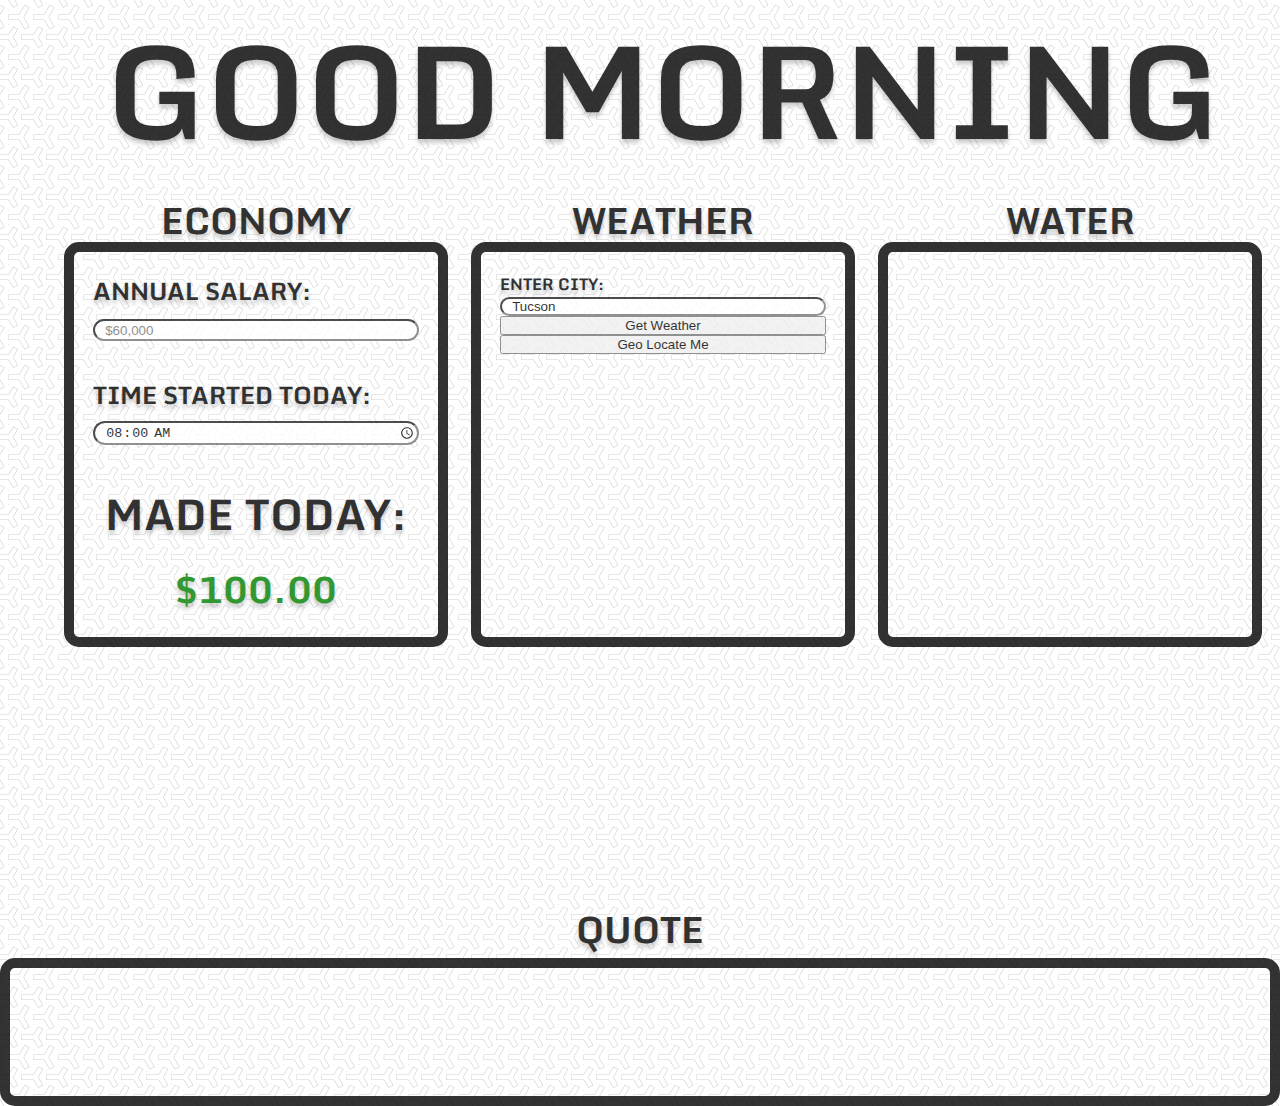
==== motivationBot_v2/index.html @ b48c74b9 "Initial Upload" ====
<!DOCTYPE html>
<html lang="en">

<head>
    <meta charset="UTF-8">
    <meta name="viewport" content="width=device-width, initial-scale=1.0">
    <title>Document</title>
    <link rel="preconnect" href="https://fonts.gstatic.com">
    <link href="https://fonts.googleapis.com/css2?family=Monda:wght@400;700&display=swap" rel="stylesheet">
    <link rel="stylesheet" href="./style.css">
</head>

<body>
    <div class="container">
        <div class="title">
            <h1>Good Morning</h1>
        </div>

        <div class="econ box-container">
            <h2>ECONOMY</h2>
            <div class="box">
                <div class="salary-container">
                    <label for="salary">Annual Salary:</label>
                    <input type="number" id="salary" name="salary" value='' placeholder="$60,000">
                </div>

                <div class="start-time-container">
                    <label for="time-started">Time Started Today:</label>
                    <input type="time" id="time" name="time" value="08:00">
                </div>

                <div class="made-today-container">
                    <h3>Made Today:</h3>
                    <span class="made-js">$100.00</span>
                </div>

            </div>
        </div>

        <div class="water box-container">
            <h2>Water</h2>
            <div class="box"></div>
        </div>
        <div class="weather box-container">
            <h2>weather</h2>
            <div class="box">
                <div class="weather-box" id="loc">
                    <div class="city">
                        <label for="city">Enter City:</label>
                        <input type="text" name="city" id="city" value="Tucson">
                        <button id="weather-button">Get Weather</button>
                        <button id="geolocation-button">Geo Locate Me</button>
                    </div>
                    <div class="weather-js">
                        <div class="weather-box" id="temp"></div>
                        <div class="weather-box"><img src="" id='icon' alt="weather icon"></div>
                        <div class="weather-box" id="city-js"></div>
                        <div class="weather-box" id="descr"></div>
                    </div>
                </div>
            </div>
        </div>
    </div>
    <div class="quote box-container">
        <h2>quote</h2>
        <div class="box"></div>
    </div>

</body>
<script src="./app/salary.js"></script>
<script src="./app/weather.js"></script>
<script src="./app/geo.js"></script>

</html>
---- motivationBot_v2/style.css ----
* {
  -webkit-box-sizing: border-box;
  /* Safari/Chrome, other WebKit */
  /* Firefox, other Gecko */
  box-sizing: border-box;
  margin: 0;
  padding: 0;
}

body {
  font-family: "Monda", sans-serif;
  background-image: url(./img/y-so-serious-white.png);
  opacity: 0.8;
  color: black;
  font-weight: bold;
  text-transform: uppercase;
  text-shadow: 0px 4px 4px rgba(0, 0, 0, 0.25);
}

.container {
  display: -ms-grid;
  display: grid;
  margin: 0vh 5vw 5vh 5vw;
  -ms-grid-columns: (30vw)[3];
      grid-template-columns: repeat(3, 30vw);
  -ms-grid-rows: 20vh 50vh 25vh;
      grid-template-rows: 20vh 50vh 25vh;
  gap: 2%;
}

.title {
  line-height: 20vh;
  font-size: clamp(8px, 5vw, 72px);
  -ms-grid-column: 1;
  -ms-grid-column-span: 3;
  grid-column: 1/4;
  -ms-grid-row: 1;
  grid-row: 1;
  display: -webkit-box;
  display: -ms-flexbox;
  display: flex;
  -webkit-box-pack: center;
      -ms-flex-pack: center;
          justify-content: center;
  -ms-flex-line-pack: center;
      align-content: center;
}

.econ {
  -ms-grid-column: 1;
  -ms-grid-column-span: 1;
  grid-column: 1/2;
  -ms-grid-row: 2;
  grid-row: 2;
}

.box-container > h2 {
  display: -webkit-box;
  display: -ms-flexbox;
  display: flex;
  -webkit-box-orient: vertical;
  -webkit-box-direction: normal;
      -ms-flex-direction: column;
          flex-direction: column;
  -webkit-box-pack: center;
      -ms-flex-pack: center;
          justify-content: center;
  -webkit-box-align: center;
      -ms-flex-align: center;
          align-items: center;
  height: 10%;
  font-size: clamp(12px, 3vw, 36px);
}

.box {
  display: -ms-grid;
  display: grid;
  height: 90%;
  -ms-grid-columns: 1fr;
      grid-template-columns: 1fr;
  -ms-grid-rows: 1fr 1fr 2fr;
      grid-template-rows: 1fr 1fr 2fr;
  gap: 10%;
  border: solid black 10px;
  border-radius: 15px;
  padding: 5%;
}

.salary-container,
.start-time-container {
  font-size: clamp(12px, 2vw, 24px);
  display: -ms-grid;
  display: grid;
  gap: 10%;
  -ms-grid-columns: 1fr;
      grid-template-columns: 1fr;
  grid-row: 1fr 1fr;
}

input {
  height: 100%;
  width: 100%;
  background-color: #fff;
  border-radius: 25px;
  outline: none;
  padding-left: 10px;
}

input:focus {
  padding-left: 10px;
}

.salary-container {
  -ms-grid-column: 1;
  grid-column: 1;
  -ms-grid-row: 1;
  grid-row: 1;
}

.start-time-container {
  -ms-grid-column: 1;
  grid-column: 1;
  -ms-grid-row: 2;
  grid-row: 2;
}

.made-today-container {
  font-size: clamp(12px, 4vw, 36px);
  -ms-grid-column: 1;
  grid-column: 1;
  -ms-grid-row: 3;
  grid-row: 3;
  display: -webkit-box;
  display: -ms-flexbox;
  display: flex;
  -webkit-box-orient: vertical;
  -webkit-box-direction: normal;
      -ms-flex-direction: column;
          flex-direction: column;
  -webkit-box-pack: center;
      -ms-flex-pack: center;
          justify-content: center;
  -webkit-box-align: center;
      -ms-flex-align: center;
          align-items: center;
}

.made-today-container > h3 {
  width: 100%;
  height: 100%;
  text-align: center;
}

.made-js {
  width: 100%;
  color: green;
  text-align: center;
}

.weather {
  -ms-grid-column: 2;
  -ms-grid-column-span: 1;
  grid-column: 2/3;
  -ms-grid-row: 2;
  grid-row: 2;
}

.city {
  display: -webkit-box;
  display: -ms-flexbox;
  display: flex;
  -webkit-box-orient: vertical;
  -webkit-box-direction: normal;
      -ms-flex-direction: column;
          flex-direction: column;
}

#icon {
  visibility: hidden;
}

.water {
  -ms-grid-column: 3;
  -ms-grid-column-span: 1;
  grid-column: 3/4;
  -ms-grid-row: 2;
  grid-row: 2;
}

.quote {
  -ms-grid-column: 1;
  -ms-grid-column-span: 3;
  grid-column: 1/4;
  -ms-grid-row: 3;
  grid-row: 3;
}
/*# sourceMappingURL=style.css.map */
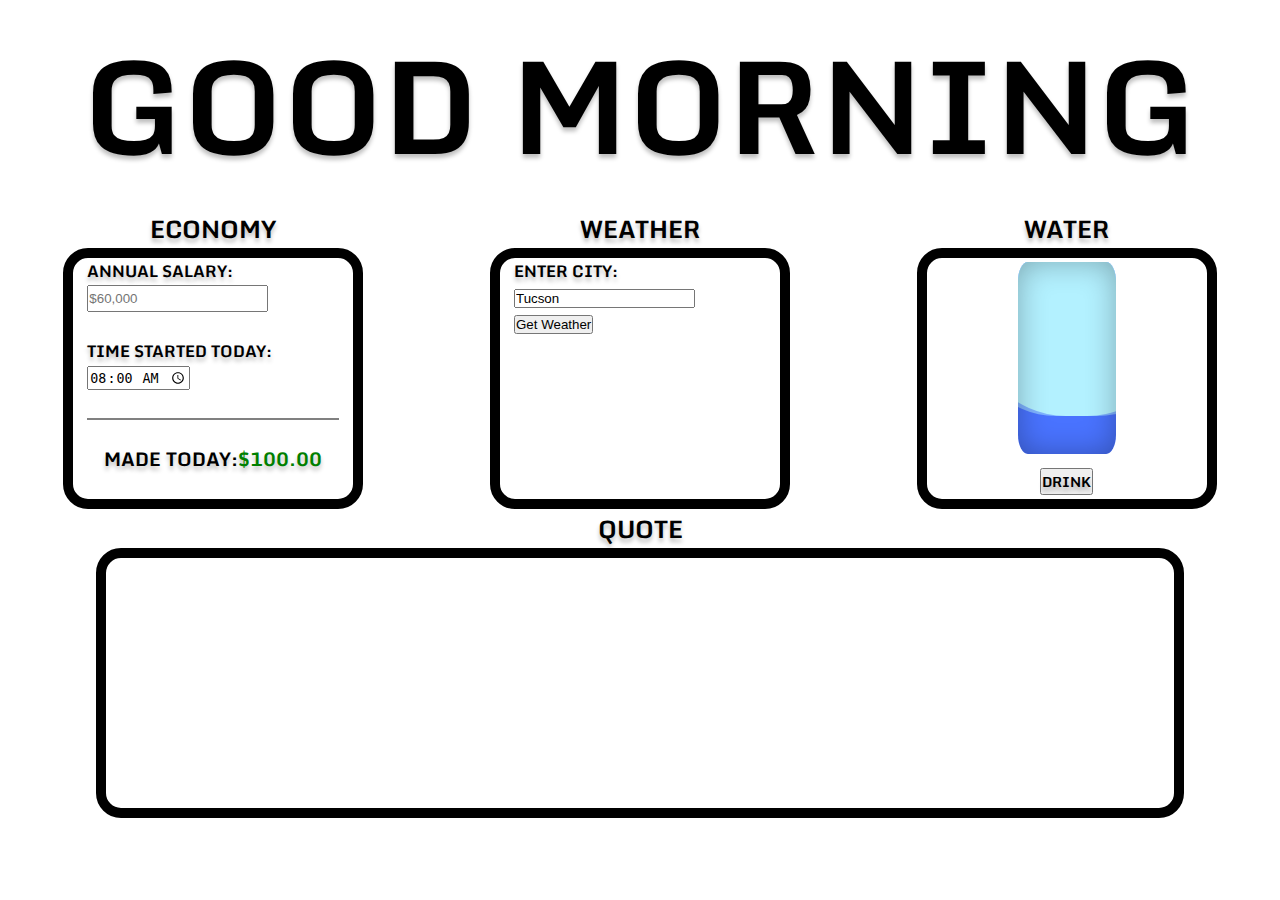
==== commit d204898d: "Final touches to javascript and full site" ====
--- a/motivationBot_v2/index.html
+++ b/motivationBot_v2/index.html
@@ -13,62 +13,84 @@
 <body>
     <div class="container">
         <div class="title">
-            <h1>Good Morning</h1>
+            <h1>Good <span class="time-of-day">Morning</span></h1>
         </div>
+        <div class="main-container">
+            <div class="econ box-container">
+                <h2>ECONOMY</h2>
+                <div class="box">
+                    <div class="salary-container">
+                        <label for="salary">Annual Salary:</label>
+                        <input type="number" id="salary" name="salary" value='' placeholder="$60,000">
+                    </div>
 
-        <div class="econ box-container">
-            <h2>ECONOMY</h2>
-            <div class="box">
-                <div class="salary-container">
-                    <label for="salary">Annual Salary:</label>
-                    <input type="number" id="salary" name="salary" value='' placeholder="$60,000">
+                    <div class="start-time-container">
+                        <label for="time-started">Time Started Today:</label>
+                        <input type="time" id="time" name="time" value="08:00">
+                    </div>
+
+                    <div class="made-today-container">
+                        <h3>Made Today:</h3>
+                        <h3 class="made-js">$100.00</h3>
+                    </div>
+
                 </div>
+            </div>
 
-                <div class="start-time-container">
-                    <label for="time-started">Time Started Today:</label>
-                    <input type="time" id="time" name="time" value="08:00">
-                </div>
 
-                <div class="made-today-container">
-                    <h3>Made Today:</h3>
-                    <span class="made-js">$100.00</span>
+            <div class="weather box-container">
+                <h2>weather</h2>
+                <div class="box">
+                    <div id="city-container" class="city">
+                        <label for="city">Enter City:</label>
+                        <input type="text" name="city" id="city" value="Tucson">
+                        <button id="weather-button">Get Weather</button>
+                    </div>
+                    <div class="weather-js">
+                        <div class="weather-box" id="temp"></div>
+                        <div class="weather-box" id="icon-container">
+                            <img src="" id='icon' alt="weather icon">
+                            <div class="weather-box" id="weather"></div>
+                        </div>
+                        <input class="weather-box" id="city-js">
+                        </input>
+                    </div>
                 </div>
 
             </div>
-        </div>
 
-        <div class="water box-container">
-            <h2>Water</h2>
-            <div class="box"></div>
-        </div>
-        <div class="weather box-container">
-            <h2>weather</h2>
-            <div class="box">
-                <div class="weather-box" id="loc">
-                    <div class="city">
-                        <label for="city">Enter City:</label>
-                        <input type="text" name="city" id="city" value="Tucson">
-                        <button id="weather-button">Get Weather</button>
-                        <button id="geolocation-button">Geo Locate Me</button>
+
+
+            <div class="water box-container">
+                <h2>Water</h2>
+                <div class="box">
+
+                    <div class="shape">
+                        <div class="wave" id="wave-height">
+                        </div>
                     </div>
-                    <div class="weather-js">
-                        <div class="weather-box" id="temp"></div>
-                        <div class="weather-box"><img src="" id='icon' alt="weather icon"></div>
-                        <div class="weather-box" id="city-js"></div>
-                        <div class="weather-box" id="descr"></div>
-                    </div>
+                    <button class="drink">Drink</button>
+
                 </div>
             </div>
         </div>
-    </div>
-    <div class="quote box-container">
-        <h2>quote</h2>
-        <div class="box"></div>
+
+        <div class="quote box-container">
+            <h2>quote</h2>
+            <div class="box">
+
+                <div class="quote-text"></div>
+                <div class="author"></div>
+            </div>
+        </div>
     </div>
 
 </body>
 <script src="./app/salary.js"></script>
 <script src="./app/weather.js"></script>
 <script src="./app/geo.js"></script>
+<script src="./app/water.js"></script>
+<script src="./app/greeting.js"></script>
+<script src="./app/quote.js"></script>
 
 </html>--- a/motivationBot_v2/style.css
+++ b/motivationBot_v2/style.css
@@ -1,16 +1,13 @@
 * {
   -webkit-box-sizing: border-box;
-  /* Safari/Chrome, other WebKit */
-  /* Firefox, other Gecko */
   box-sizing: border-box;
   margin: 0;
   padding: 0;
 }
 
-body {
+body,
+#city-js {
   font-family: "Monda", sans-serif;
-  background-image: url(./img/y-so-serious-white.png);
-  opacity: 0.8;
   color: black;
   font-weight: bold;
   text-transform: uppercase;
@@ -18,154 +15,161 @@
 }
 
 .container {
+  height: 100vh;
+  width: 100vw;
+  display: -webkit-box;
+  display: -ms-flexbox;
+  display: flex;
+  -webkit-box-orient: vertical;
+  -webkit-box-direction: normal;
+      -ms-flex-direction: column;
+          flex-direction: column;
+}
+
+.title {
+  font-size: clamp(24px, 5vw, 4em);
+  text-align: center;
+}
+
+.main-container {
+  display: -webkit-box;
+  display: -ms-flexbox;
+  display: flex;
+  -webkit-box-orient: horizontal;
+  -webkit-box-direction: normal;
+      -ms-flex-direction: row;
+          flex-direction: row;
+  -ms-flex-wrap: wrap;
+      flex-wrap: wrap;
+  -ms-flex-pack: distribute;
+      justify-content: space-around;
+  -webkit-box-align: center;
+      -ms-flex-align: center;
+          align-items: center;
+}
+
+.box-container {
+  height: 300px;
+  width: 300px;
+  -ms-flex-item-align: center;
+      align-self: center;
+  display: -webkit-box;
+  display: -ms-flexbox;
+  display: flex;
+  -webkit-box-orient: vertical;
+  -webkit-box-direction: normal;
+      -ms-flex-direction: column;
+          flex-direction: column;
+  -webkit-box-pack: center;
+      -ms-flex-pack: center;
+          justify-content: center;
+  -webkit-box-align: center;
+      -ms-flex-align: center;
+          align-items: center;
+}
+
+.box {
+  border: black 10px solid;
+  border-radius: 25px;
+  height: 90%;
+  width: 100%;
+  display: -webkit-box;
+  display: -ms-flexbox;
+  display: flex;
+  -webkit-box-orient: vertical;
+  -webkit-box-direction: normal;
+      -ms-flex-direction: column;
+          flex-direction: column;
+  -webkit-box-pack: center;
+      -ms-flex-pack: center;
+          justify-content: center;
+  -webkit-box-align: center;
+      -ms-flex-align: center;
+          align-items: center;
+}
+
+.quote {
+  -webkit-box-orient: horizontal;
+  -webkit-box-direction: normal;
+      -ms-flex-direction: row;
+          flex-direction: row;
+  -ms-flex-wrap: wrap;
+      flex-wrap: wrap;
+  -ms-flex-pack: distribute;
+      justify-content: space-around;
+  -webkit-box-align: start;
+      -ms-flex-align: start;
+          align-items: flex-start;
+  width: 85vw;
+}
+
+.box div {
+  width: 90%;
+  height: 100%;
+}
+
+.made-today-container {
+  border-top: 2px grey solid;
+  display: -webkit-box;
+  display: -ms-flexbox;
+  display: flex;
+  -webkit-box-orient: horizontal;
+  -webkit-box-direction: normal;
+      -ms-flex-direction: row;
+          flex-direction: row;
+  -webkit-box-align: center;
+      -ms-flex-align: center;
+          align-items: center;
+  -webkit-box-pack: center;
+      -ms-flex-pack: center;
+          justify-content: center;
+}
+
+.made-js {
+  color: green;
+}
+
+#salary {
+  height: 35%;
+}
+
+.weather-js {
+  visibility: hidden;
+  height: 100%;
   display: -ms-grid;
   display: grid;
-  margin: 0vh 5vw 5vh 5vw;
-  -ms-grid-columns: (30vw)[3];
-      grid-template-columns: repeat(3, 30vw);
-  -ms-grid-rows: 20vh 50vh 25vh;
-      grid-template-rows: 20vh 50vh 25vh;
-  gap: 2%;
-}
-
-.title {
-  line-height: 20vh;
-  font-size: clamp(8px, 5vw, 72px);
-  -ms-grid-column: 1;
-  -ms-grid-column-span: 3;
-  grid-column: 1/4;
+  -ms-grid-columns: 1fr 1fr;
+      grid-template-columns: 1fr 1fr;
+  -ms-grid-rows: 1fr 1fr;
+      grid-template-rows: 1fr 1fr;
+}
+
+#temp {
+  font-size: 20px;
   -ms-grid-row: 1;
-  grid-row: 1;
-  display: -webkit-box;
-  display: -ms-flexbox;
-  display: flex;
-  -webkit-box-pack: center;
-      -ms-flex-pack: center;
-          justify-content: center;
-  -ms-flex-line-pack: center;
-      align-content: center;
-}
-
-.econ {
+  -ms-grid-row-span: 1;
+  grid-row: 1/2;
   -ms-grid-column: 1;
   -ms-grid-column-span: 1;
   grid-column: 1/2;
-  -ms-grid-row: 2;
-  grid-row: 2;
-}
-
-.box-container > h2 {
-  display: -webkit-box;
-  display: -ms-flexbox;
-  display: flex;
-  -webkit-box-orient: vertical;
-  -webkit-box-direction: normal;
-      -ms-flex-direction: column;
-          flex-direction: column;
-  -webkit-box-pack: center;
-      -ms-flex-pack: center;
-          justify-content: center;
-  -webkit-box-align: center;
-      -ms-flex-align: center;
-          align-items: center;
-  height: 10%;
-  font-size: clamp(12px, 3vw, 36px);
-}
-
-.box {
-  display: -ms-grid;
-  display: grid;
-  height: 90%;
-  -ms-grid-columns: 1fr;
-      grid-template-columns: 1fr;
-  -ms-grid-rows: 1fr 1fr 2fr;
-      grid-template-rows: 1fr 1fr 2fr;
-  gap: 10%;
-  border: solid black 10px;
-  border-radius: 15px;
-  padding: 5%;
-}
-
-.salary-container,
-.start-time-container {
-  font-size: clamp(12px, 2vw, 24px);
-  display: -ms-grid;
-  display: grid;
-  gap: 10%;
-  -ms-grid-columns: 1fr;
-      grid-template-columns: 1fr;
-  grid-row: 1fr 1fr;
-}
-
-input {
-  height: 100%;
-  width: 100%;
-  background-color: #fff;
-  border-radius: 25px;
-  outline: none;
-  padding-left: 10px;
-}
-
-input:focus {
-  padding-left: 10px;
-}
-
-.salary-container {
-  -ms-grid-column: 1;
-  grid-column: 1;
+  display: -webkit-box;
+  display: -ms-flexbox;
+  display: flex;
+  -webkit-box-pack: center;
+      -ms-flex-pack: center;
+          justify-content: center;
+  -webkit-box-align: center;
+      -ms-flex-align: center;
+          align-items: center;
+}
+
+#icon-container {
   -ms-grid-row: 1;
-  grid-row: 1;
-}
-
-.start-time-container {
-  -ms-grid-column: 1;
-  grid-column: 1;
-  -ms-grid-row: 2;
-  grid-row: 2;
-}
-
-.made-today-container {
-  font-size: clamp(12px, 4vw, 36px);
-  -ms-grid-column: 1;
-  grid-column: 1;
-  -ms-grid-row: 3;
-  grid-row: 3;
-  display: -webkit-box;
-  display: -ms-flexbox;
-  display: flex;
-  -webkit-box-orient: vertical;
-  -webkit-box-direction: normal;
-      -ms-flex-direction: column;
-          flex-direction: column;
-  -webkit-box-pack: center;
-      -ms-flex-pack: center;
-          justify-content: center;
-  -webkit-box-align: center;
-      -ms-flex-align: center;
-          align-items: center;
-}
-
-.made-today-container > h3 {
-  width: 100%;
-  height: 100%;
-  text-align: center;
-}
-
-.made-js {
-  width: 100%;
-  color: green;
-  text-align: center;
-}
-
-.weather {
+  -ms-grid-row-span: 1;
+  grid-row: 1/2;
   -ms-grid-column: 2;
   -ms-grid-column-span: 1;
   grid-column: 2/3;
-  -ms-grid-row: 2;
-  grid-row: 2;
-}
-
-.city {
   display: -webkit-box;
   display: -ms-flexbox;
   display: flex;
@@ -173,25 +177,128 @@
   -webkit-box-direction: normal;
       -ms-flex-direction: column;
           flex-direction: column;
-}
-
-#icon {
-  visibility: hidden;
-}
-
-.water {
-  -ms-grid-column: 3;
-  -ms-grid-column-span: 1;
-  grid-column: 3/4;
+  -webkit-box-pack: center;
+      -ms-flex-pack: center;
+          justify-content: center;
+  -webkit-box-align: center;
+      -ms-flex-align: center;
+          align-items: center;
+}
+
+#weather {
+  text-align: center;
+}
+
+#city-js {
   -ms-grid-row: 2;
-  grid-row: 2;
-}
-
-.quote {
+  -ms-grid-row-span: 1;
+  grid-row: 2/3;
   -ms-grid-column: 1;
-  -ms-grid-column-span: 3;
-  grid-column: 1/4;
-  -ms-grid-row: 3;
-  grid-row: 3;
+  -ms-grid-column-span: 2;
+  grid-column: 1/3;
+  outline: 0;
+  border: 0;
+  font-size: 20px;
+  border-top: grey 3px solid;
+  text-align: center;
+}
+
+.quote-text {
+  margin-top: 5%;
+  height: 90%;
+  text-align: center;
+  -ms-grid-column-align: center;
+      justify-self: center;
+}
+
+.author {
+  font-style: italic;
+  height: 10%;
+  text-align: center;
+  -ms-grid-column-align: center;
+      justify-self: center;
+}
+
+.box .shape {
+  position: relative;
+  height: 80%;
+  width: 35%;
+  border-radius: 10%;
+  margin-bottom: 5%;
+  overflow: hidden;
+}
+
+.box .shape::after {
+  content: '';
+  position: absolute;
+  width: 100%;
+  height: 100%;
+  border-radius: 10%;
+  z-index: 3;
+  -webkit-box-shadow: inset 0px 0px 30px 0px rgba(0, 0, 0, 0.3);
+          box-shadow: inset 0px 0px 30px 0px rgba(0, 0, 0, 0.3);
+}
+
+.shape .wave {
+  position: absolute;
+  width: 200%;
+  height: 200%;
+  -webkit-transform: translate(-25%, 0);
+          transform: translate(-25%, 0);
+  background: #4973ff;
+  top: -40%;
+}
+
+.shape .wave:before,
+.shape .wave:after {
+  content: '';
+  position: absolute;
+  width: 110%;
+  height: 60%;
+}
+
+.shape .wave:before {
+  border-radius: 45%;
+  background: #b3f1ff;
+  -webkit-animation: animate 3s linear infinite;
+          animation: animate 3s linear infinite;
+}
+
+.shape .wave:after {
+  border-radius: 40%;
+  background: rgba(179, 241, 255, 0.5);
+  -webkit-animation: animate 3s linear infinite;
+          animation: animate 3s linear infinite;
+}
+
+@-webkit-keyframes animate {
+  0% {
+    -webkit-transform: translate(-5%, -65%) rotate(0deg);
+            transform: translate(-5%, -65%) rotate(0deg);
+  }
+  100% {
+    -webkit-transform: translate(-5%, -65%) rotate(360deg);
+            transform: translate(-5%, -65%) rotate(360deg);
+  }
+}
+
+@keyframes animate {
+  0% {
+    -webkit-transform: translate(-5%, -65%) rotate(0deg);
+            transform: translate(-5%, -65%) rotate(0deg);
+  }
+  100% {
+    -webkit-transform: translate(-5%, -65%) rotate(360deg);
+            transform: translate(-5%, -65%) rotate(360deg);
+  }
+}
+
+.drink {
+  font-family: "Monda", sans-serif;
+  color: black;
+  font-weight: bold;
+  text-transform: uppercase;
+  font-size: 14px;
+  text-shadow: 0px 4px 4px rgba(0, 0, 0, 0.25);
 }
 /*# sourceMappingURL=style.css.map */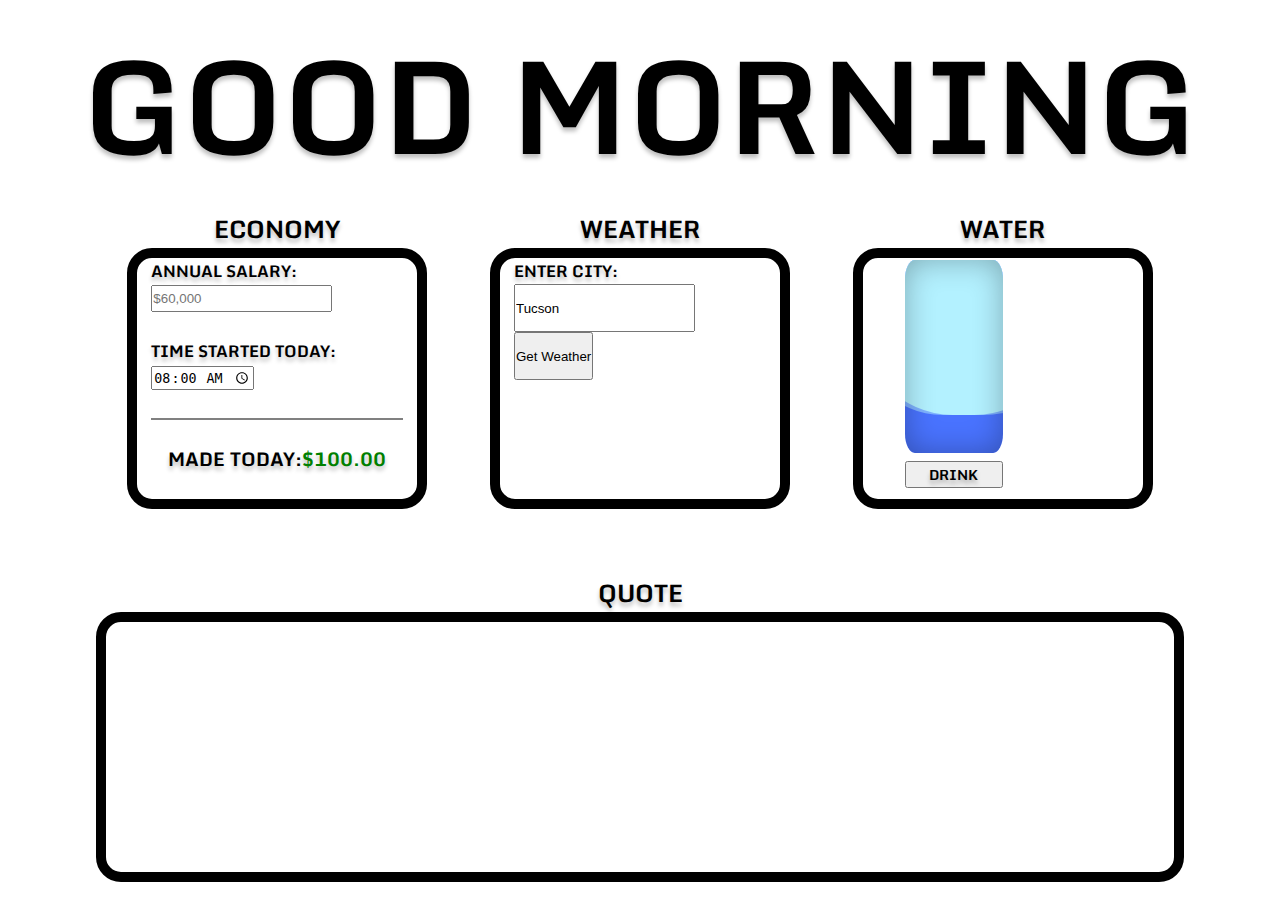
==== commit df7f5864: "Lighthouse 100%" ====
--- a/motivationBot_v2/index.html
+++ b/motivationBot_v2/index.html
@@ -4,6 +4,8 @@
 <head>
     <meta charset="UTF-8">
     <meta name="viewport" content="width=device-width, initial-scale=1.0">
+    <meta name="description"
+        content="All in one single page to keep motivation while working your desk job. From how much you've made so far today to the weather to an inspirational quote. We even have a water bot running so you can show how many water bottles you've drank">
     <title>Document</title>
     <link rel="preconnect" href="https://fonts.gstatic.com">
     <link href="https://fonts.googleapis.com/css2?family=Monda:wght@400;700&display=swap" rel="stylesheet">
@@ -25,7 +27,7 @@
                     </div>
 
                     <div class="start-time-container">
-                        <label for="time-started">Time Started Today:</label>
+                        <label for="time">Time Started Today:</label>
                         <input type="time" id="time" name="time" value="08:00">
                     </div>
 
@@ -52,7 +54,8 @@
                             <img src="" id='icon' alt="weather icon">
                             <div class="weather-box" id="weather"></div>
                         </div>
-                        <input class="weather-box" id="city-js">
+                        <label for="weather-box-js"></label>
+                        <input name="weather-box-js" class="weather-box" id="city-js">
                         </input>
                     </div>
                 </div>
@@ -63,12 +66,13 @@
 
             <div class="water box-container">
                 <h2>Water</h2>
-                <div class="box">
+                <div class="box water-box">
 
                     <div class="shape">
                         <div class="wave" id="wave-height">
                         </div>
                     </div>
+                    <div class="bottles-drank"></div>
                     <button class="drink">Drink</button>
 
                 </div>
@@ -87,7 +91,6 @@
 
 </body>
 <script src="./app/salary.js"></script>
-<script src="./app/weather.js"></script>
 <script src="./app/geo.js"></script>
 <script src="./app/water.js"></script>
 <script src="./app/greeting.js"></script>
--- a/motivationBot_v2/style.css
+++ b/motivationBot_v2/style.css
@@ -27,7 +27,7 @@
 }
 
 .title {
-  font-size: clamp(24px, 5vw, 4em);
+  font-size: clamp(18px, 5vw, 4em);
   text-align: center;
 }
 
@@ -46,6 +46,9 @@
   -webkit-box-align: center;
       -ms-flex-align: center;
           align-items: center;
+  width: 85vw;
+  margin: auto;
+  margin: 0 auto 5% auto;
 }
 
 .box-container {
@@ -133,6 +136,14 @@
   height: 35%;
 }
 
+#weather-button {
+  height: 48px;
+}
+
+#city {
+  height: 48px;
+}
+
 .weather-js {
   visibility: hidden;
   height: 100%;
@@ -219,10 +230,19 @@
       justify-self: center;
 }
 
+.water-box {
+  display: -ms-grid;
+  display: grid;
+  -ms-grid-columns: 15% 35% 15% 35%;
+      grid-template-columns: 15% 35% 15% 35%;
+  -ms-grid-rows: 80% 20%;
+      grid-template-rows: 80% 20%;
+}
+
 .box .shape {
   position: relative;
-  height: 80%;
-  width: 35%;
+  height: 100%;
+  width: 100%;
   border-radius: 10%;
   margin-bottom: 5%;
   overflow: hidden;
@@ -301,4 +321,32 @@
   font-size: 14px;
   text-shadow: 0px 4px 4px rgba(0, 0, 0, 0.25);
 }
+
+.shape {
+  margin-top: 10%;
+  -ms-grid-row: 1;
+  -ms-grid-row-span: 1;
+  grid-row: 1/2;
+  -ms-grid-column: 2;
+  -ms-grid-column-span: 1;
+  grid-column: 2/3;
+}
+
+.drink {
+  -ms-grid-row: 2;
+  -ms-grid-row-span: 1;
+  grid-row: 2/3;
+  -ms-grid-column: 2;
+  -ms-grid-column-span: 1;
+  grid-column: 2/3;
+}
+
+.bottles-drank {
+  -ms-grid-row: 1;
+  -ms-grid-row-span: 1;
+  grid-row: 1/2;
+  -ms-grid-column: 4;
+  -ms-grid-column-span: 1;
+  grid-column: 4/5;
+}
 /*# sourceMappingURL=style.css.map */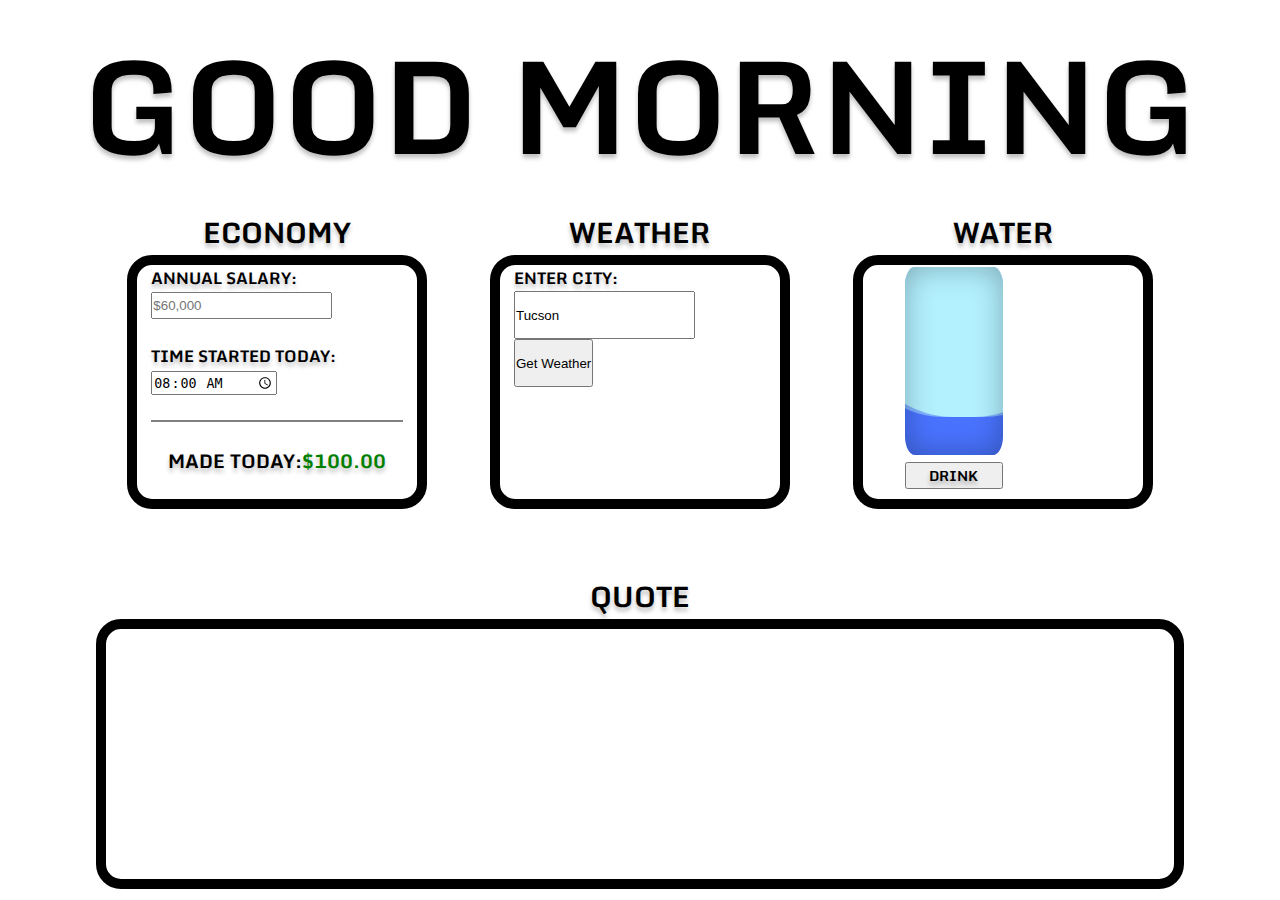
==== commit 6eea603d: "added title and image to tab" ====
--- a/motivationBot_v2/index.html
+++ b/motivationBot_v2/index.html
@@ -6,10 +6,13 @@
     <meta name="viewport" content="width=device-width, initial-scale=1.0">
     <meta name="description"
         content="All in one single page to keep motivation while working your desk job. From how much you've made so far today to the weather to an inspirational quote. We even have a water bot running so you can show how many water bottles you've drank">
-    <title>Document</title>
+
     <link rel="preconnect" href="https://fonts.gstatic.com">
     <link href="https://fonts.googleapis.com/css2?family=Monda:wght@400;700&display=swap" rel="stylesheet">
     <link rel="stylesheet" href="./style.css">
+    <link rel="icon" type="image/png" href="./img/robot.png">
+    <title>Motivation Bot</title>
+
 </head>
 
 <body>
--- a/motivationBot_v2/style.css
+++ b/motivationBot_v2/style.css
@@ -136,6 +136,14 @@
   height: 35%;
 }
 
+#time {
+  width: 50%;
+}
+
+h2 {
+  font-size: clamp(28px, 2vw, 4em);
+}
+
 #weather-button {
   height: 48px;
 }
@@ -220,9 +228,11 @@
   text-align: center;
   -ms-grid-column-align: center;
       justify-self: center;
+  font-size: 24px;
 }
 
 .author {
+  font-size: 24px;
   font-style: italic;
   height: 10%;
   text-align: center;
